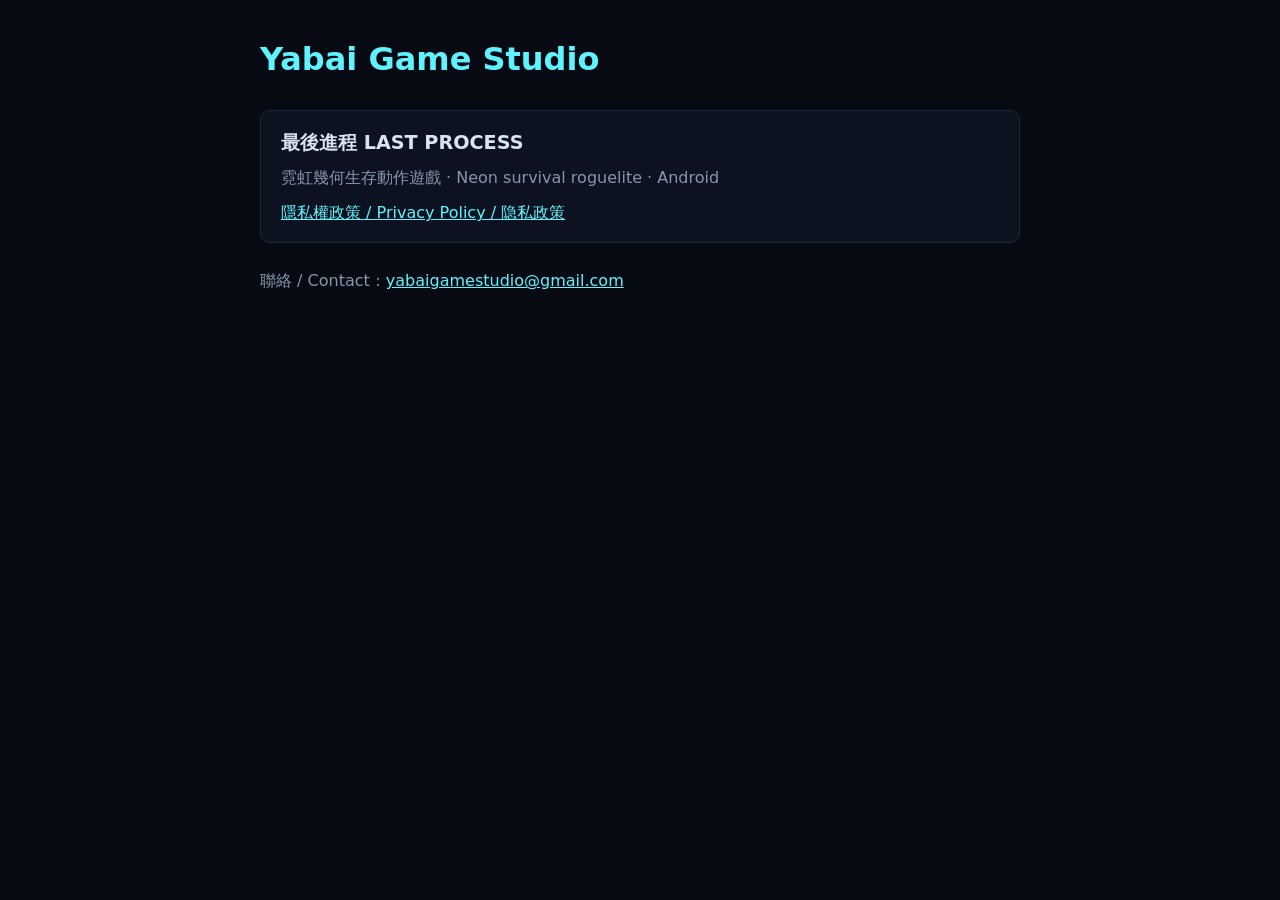
==== index.html @ c0f9b5b9 "Studio site: Last Process privacy policy and app-ads.txt" ====
<!doctype html>
<html lang="zh-Hant">
<head>
<meta charset="utf-8">
<meta name="viewport" content="width=device-width, initial-scale=1">
<title>Yabai Game Studio</title>
<style>
  :root { --bg: #070a12; --panel: #0d1220; --text: #d8e4f0; --dim: #8796aa; --accent: #5ff3ff; --line: #1c2740; }
  body { margin: 0; background: var(--bg); color: var(--text); font: 16px/1.7 system-ui, -apple-system, "Segoe UI", "Noto Sans TC", "Microsoft JhengHei", sans-serif; }
  main { max-width: 760px; margin: 0 auto; padding: 32px 16px 64px; }
  h1 { color: var(--accent); margin: 0 0 24px; }
  .game { background: var(--panel); border: 1px solid var(--line); border-radius: 10px; padding: 16px 20px; }
  h2 { margin: 0 0 4px; font-size: 1.2rem; }
  p { margin: 0 0 8px; color: var(--dim); }
  a { color: var(--accent); }
</style>
</head>
<body>
<main>
<h1>Yabai Game Studio</h1>
<div class="game">
  <h2>最後進程 LAST PROCESS</h2>
  <p>霓虹幾何生存動作遊戲 · Neon survival roguelite · Android</p>
  <a href="lastprocess/privacy.html">隱私權政策 / Privacy Policy / 隐私政策</a>
</div>
<p style="margin-top:24px">聯絡 / Contact：<a href="mailto:yabaigamestudio@gmail.com">yabaigamestudio@gmail.com</a></p>
</main>
</body>
</html>
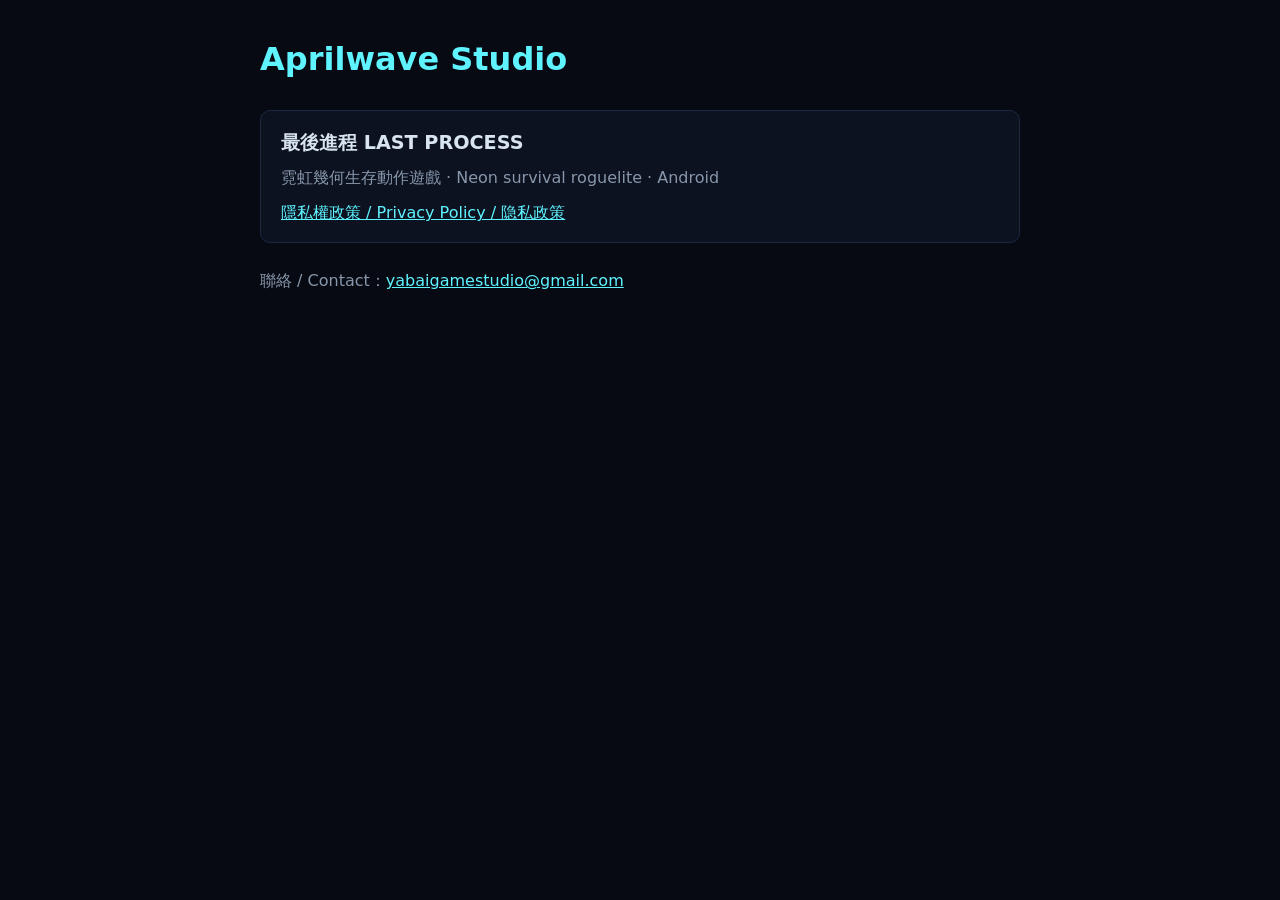
==== commit f144e5a3: "Studio name: Aprilwave Studio (matches Google Play developer name)" ====
--- a/index.html
+++ b/index.html
@@ -3,7 +3,7 @@
 <head>
 <meta charset="utf-8">
 <meta name="viewport" content="width=device-width, initial-scale=1">
-<title>Yabai Game Studio</title>
+<title>Aprilwave Studio</title>
 <style>
   :root { --bg: #070a12; --panel: #0d1220; --text: #d8e4f0; --dim: #8796aa; --accent: #5ff3ff; --line: #1c2740; }
   body { margin: 0; background: var(--bg); color: var(--text); font: 16px/1.7 system-ui, -apple-system, "Segoe UI", "Noto Sans TC", "Microsoft JhengHei", sans-serif; }
@@ -17,7 +17,7 @@
 </head>
 <body>
 <main>
-<h1>Yabai Game Studio</h1>
+<h1>Aprilwave Studio</h1>
 <div class="game">
   <h2>最後進程 LAST PROCESS</h2>
   <p>霓虹幾何生存動作遊戲 · Neon survival roguelite · Android</p>
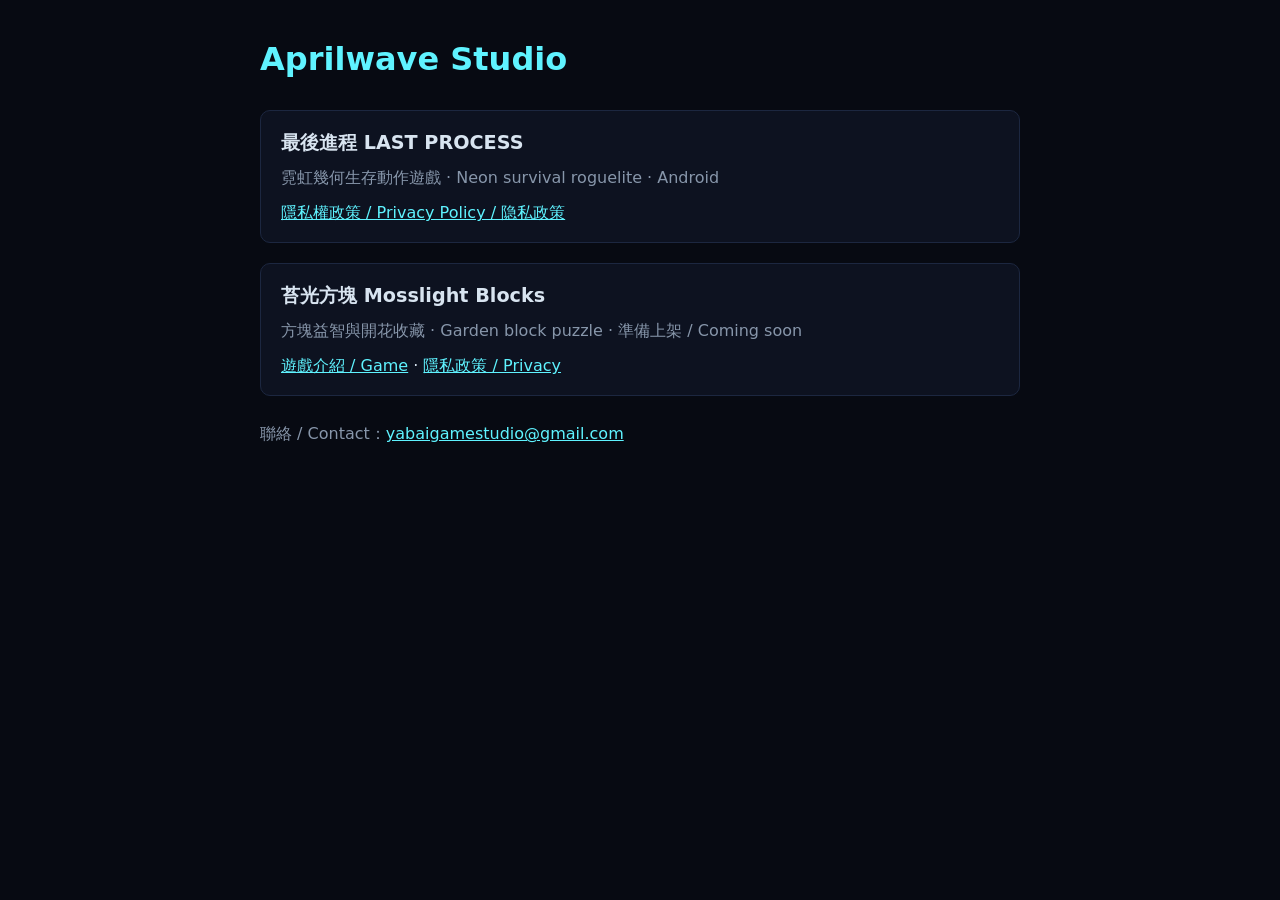
==== commit 47b9929d: "Link Mosslight from studio homepage" ====
--- a/index.html
+++ b/index.html
@@ -1,29 +1,34 @@
-<!doctype html>
-<html lang="zh-Hant">
-<head>
-<meta charset="utf-8">
-<meta name="viewport" content="width=device-width, initial-scale=1">
-<title>Aprilwave Studio</title>
-<style>
-  :root { --bg: #070a12; --panel: #0d1220; --text: #d8e4f0; --dim: #8796aa; --accent: #5ff3ff; --line: #1c2740; }
-  body { margin: 0; background: var(--bg); color: var(--text); font: 16px/1.7 system-ui, -apple-system, "Segoe UI", "Noto Sans TC", "Microsoft JhengHei", sans-serif; }
-  main { max-width: 760px; margin: 0 auto; padding: 32px 16px 64px; }
-  h1 { color: var(--accent); margin: 0 0 24px; }
-  .game { background: var(--panel); border: 1px solid var(--line); border-radius: 10px; padding: 16px 20px; }
-  h2 { margin: 0 0 4px; font-size: 1.2rem; }
-  p { margin: 0 0 8px; color: var(--dim); }
-  a { color: var(--accent); }
-</style>
-</head>
-<body>
-<main>
-<h1>Aprilwave Studio</h1>
-<div class="game">
-  <h2>最後進程 LAST PROCESS</h2>
-  <p>霓虹幾何生存動作遊戲 · Neon survival roguelite · Android</p>
-  <a href="lastprocess/privacy.html">隱私權政策 / Privacy Policy / 隐私政策</a>
-</div>
-<p style="margin-top:24px">聯絡 / Contact：<a href="mailto:yabaigamestudio@gmail.com">yabaigamestudio@gmail.com</a></p>
-</main>
-</body>
-</html>
+<!doctype html>
+<html lang="zh-Hant">
+<head>
+<meta charset="utf-8">
+<meta name="viewport" content="width=device-width, initial-scale=1">
+<title>Aprilwave Studio</title>
+<style>
+  :root { --bg: #070a12; --panel: #0d1220; --text: #d8e4f0; --dim: #8796aa; --accent: #5ff3ff; --line: #1c2740; }
+  body { margin: 0; background: var(--bg); color: var(--text); font: 16px/1.7 system-ui, -apple-system, "Segoe UI", "Noto Sans TC", "Microsoft JhengHei", sans-serif; }
+  main { max-width: 760px; margin: 0 auto; padding: 32px 16px 64px; }
+  h1 { color: var(--accent); margin: 0 0 24px; }
+  .game { background: var(--panel); border: 1px solid var(--line); border-radius: 10px; padding: 16px 20px; }
+  h2 { margin: 0 0 4px; font-size: 1.2rem; }
+  p { margin: 0 0 8px; color: var(--dim); }
+  a { color: var(--accent); }
+</style>
+</head>
+<body>
+<main>
+<h1>Aprilwave Studio</h1>
+<div class="game">
+  <h2>最後進程 LAST PROCESS</h2>
+  <p>霓虹幾何生存動作遊戲 · Neon survival roguelite · Android</p>
+  <a href="lastprocess/privacy.html">隱私權政策 / Privacy Policy / 隐私政策</a>
+</div>
+<div class="game" style="margin-top:20px">
+  <h2>苔光方塊 Mosslight Blocks</h2>
+  <p>方塊益智與開花收藏 · Garden block puzzle · 準備上架 / Coming soon</p>
+  <a href="mosslight/">遊戲介紹 / Game</a> · <a href="mosslight/privacy.html">隱私政策 / Privacy</a>
+</div>
+<p style="margin-top:24px">聯絡 / Contact：<a href="mailto:yabaigamestudio@gmail.com">yabaigamestudio@gmail.com</a></p>
+</main>
+</body>
+</html>
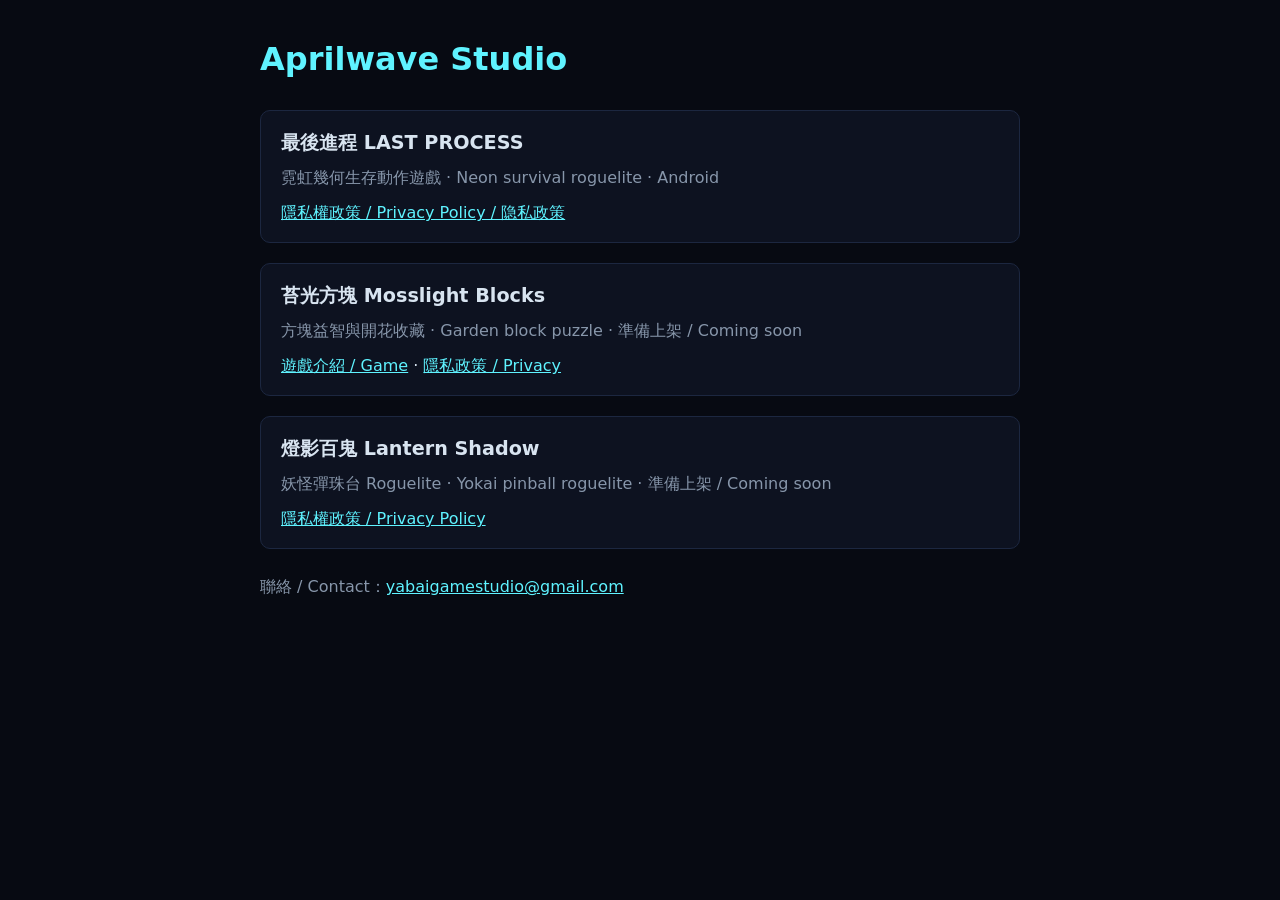
==== commit 000c4fe7: "Studio site: Lantern Shadow privacy policy Co-Authored-By: Claude Opus 5.5 <noreply@anthropic.com> C" ====
--- a/index.html
+++ b/index.html
@@ -1,34 +1,39 @@
-<!doctype html>
-<html lang="zh-Hant">
-<head>
-<meta charset="utf-8">
-<meta name="viewport" content="width=device-width, initial-scale=1">
-<title>Aprilwave Studio</title>
-<style>
-  :root { --bg: #070a12; --panel: #0d1220; --text: #d8e4f0; --dim: #8796aa; --accent: #5ff3ff; --line: #1c2740; }
-  body { margin: 0; background: var(--bg); color: var(--text); font: 16px/1.7 system-ui, -apple-system, "Segoe UI", "Noto Sans TC", "Microsoft JhengHei", sans-serif; }
-  main { max-width: 760px; margin: 0 auto; padding: 32px 16px 64px; }
-  h1 { color: var(--accent); margin: 0 0 24px; }
-  .game { background: var(--panel); border: 1px solid var(--line); border-radius: 10px; padding: 16px 20px; }
-  h2 { margin: 0 0 4px; font-size: 1.2rem; }
-  p { margin: 0 0 8px; color: var(--dim); }
-  a { color: var(--accent); }
-</style>
-</head>
-<body>
-<main>
-<h1>Aprilwave Studio</h1>
-<div class="game">
-  <h2>最後進程 LAST PROCESS</h2>
-  <p>霓虹幾何生存動作遊戲 · Neon survival roguelite · Android</p>
-  <a href="lastprocess/privacy.html">隱私權政策 / Privacy Policy / 隐私政策</a>
-</div>
-<div class="game" style="margin-top:20px">
-  <h2>苔光方塊 Mosslight Blocks</h2>
-  <p>方塊益智與開花收藏 · Garden block puzzle · 準備上架 / Coming soon</p>
-  <a href="mosslight/">遊戲介紹 / Game</a> · <a href="mosslight/privacy.html">隱私政策 / Privacy</a>
-</div>
-<p style="margin-top:24px">聯絡 / Contact：<a href="mailto:yabaigamestudio@gmail.com">yabaigamestudio@gmail.com</a></p>
-</main>
-</body>
-</html>
+<!doctype html>
+<html lang="zh-Hant">
+<head>
+<meta charset="utf-8">
+<meta name="viewport" content="width=device-width, initial-scale=1">
+<title>Aprilwave Studio</title>
+<style>
+  :root { --bg: #070a12; --panel: #0d1220; --text: #d8e4f0; --dim: #8796aa; --accent: #5ff3ff; --line: #1c2740; }
+  body { margin: 0; background: var(--bg); color: var(--text); font: 16px/1.7 system-ui, -apple-system, "Segoe UI", "Noto Sans TC", "Microsoft JhengHei", sans-serif; }
+  main { max-width: 760px; margin: 0 auto; padding: 32px 16px 64px; }
+  h1 { color: var(--accent); margin: 0 0 24px; }
+  .game { background: var(--panel); border: 1px solid var(--line); border-radius: 10px; padding: 16px 20px; }
+  h2 { margin: 0 0 4px; font-size: 1.2rem; }
+  p { margin: 0 0 8px; color: var(--dim); }
+  a { color: var(--accent); }
+</style>
+</head>
+<body>
+<main>
+<h1>Aprilwave Studio</h1>
+<div class="game">
+  <h2>最後進程 LAST PROCESS</h2>
+  <p>霓虹幾何生存動作遊戲 · Neon survival roguelite · Android</p>
+  <a href="lastprocess/privacy.html">隱私權政策 / Privacy Policy / 隐私政策</a>
+</div>
+<div class="game" style="margin-top:20px">
+  <h2>苔光方塊 Mosslight Blocks</h2>
+  <p>方塊益智與開花收藏 · Garden block puzzle · 準備上架 / Coming soon</p>
+  <a href="mosslight/">遊戲介紹 / Game</a> · <a href="mosslight/privacy.html">隱私政策 / Privacy</a>
+</div>
+<div class="game" style="margin-top:20px">
+  <h2>燈影百鬼 Lantern Shadow</h2>
+  <p>妖怪彈珠台 Roguelite · Yokai pinball roguelite · 準備上架 / Coming soon</p>
+  <a href="lanternshadow/privacy.html">隱私權政策 / Privacy Policy</a>
+</div>
+<p style="margin-top:24px">聯絡 / Contact：<a href="mailto:yabaigamestudio@gmail.com">yabaigamestudio@gmail.com</a></p>
+</main>
+</body>
+</html>
